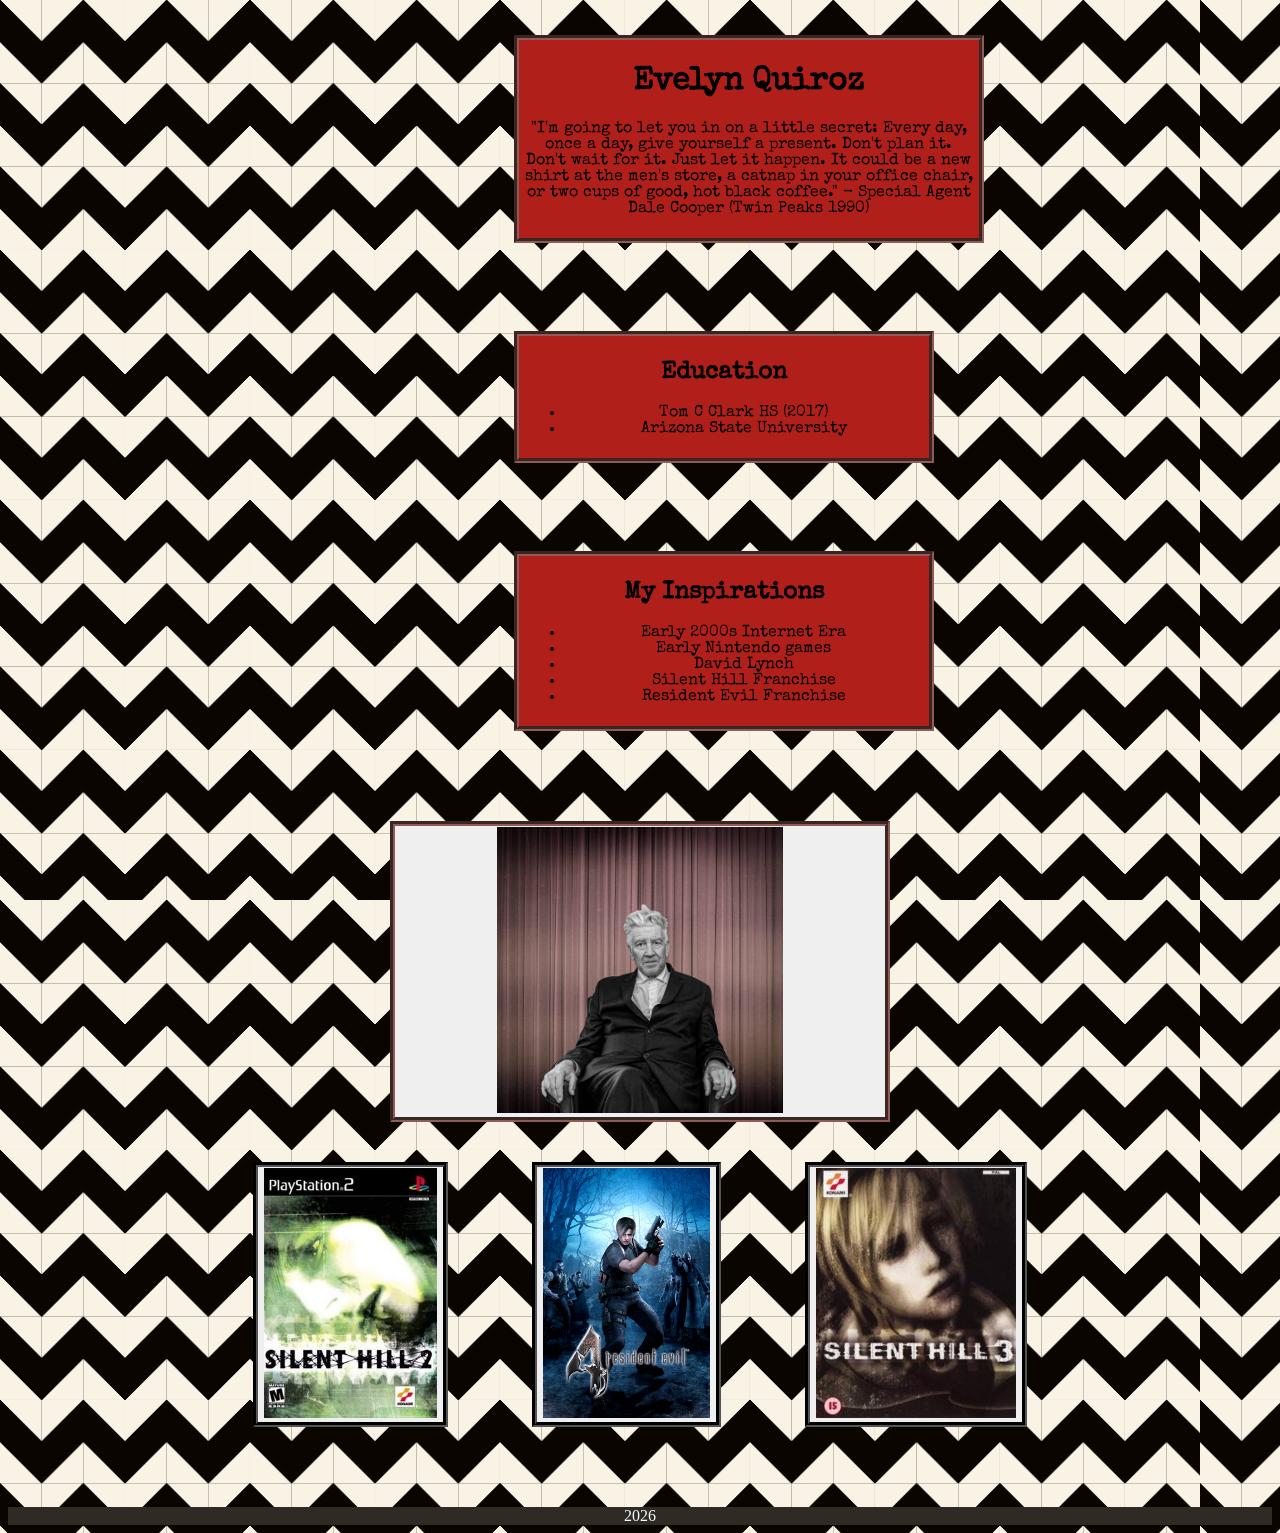
==== Week3/index.html @ b3eb1c49 "Add files via upload" ====
<!DOCTYPE html>
<html lang="en">
<head style="font-family: Cardo;"> 
    
    <link href="https://fonts.googleapis.com/css2?family=Special+Elite&display=swap" rel="stylesheet">
    
    <meta charset="UTF-8">
    <meta name="viewport" content="width=device-width, initial-scale=1.0">
    
    <title>Portfolio</title>
    <style>
        .title {
            font-family: Special Elite;
            border-style: groove;
            border-width: 5px;
            border-color: #8e5c57ff;
            padding: 5px;
            background-color: #b11f1aff;
            margin-top: 35px;
            margin-left: 40%;
        
        }
        .title {width: 450px;}

        .education {
            font-family: Special Elite;
            border-style: groove;
            border-width: 5px;
            border-color: #8e5c57ff;
            padding: 5px;
            background-color: #b11f1aff;
            margin-top: 70px;
             margin-left: 40%;
        }
        .education {width: 400px}

        .inspiration{
            font-family: Special Elite;
            border-style: groove;
            border-width: 5px;
            border-color: #8e5c57ff;
            padding: 5px;
            background-color: #b11f1aff;
            margin-top: 70px;
             margin-left: 40%;
        }
        .inspiration {width: 400px}
        

        
    </style>
</head>
<style>
    
    
    body {
        
         text-align: center;
        
        background-image: url("assets/css-pattern-by-magicpattern.png");
        background-size: auto;
        
        
        
    }
</style>
<body>
    <div class="title">
    <h1>Evelyn Quiroz</h1>
    <p>"I'm going to let you in on a little secret: Every day, once a day, give yourself a present. Don't plan it. Don't wait for it. Just let it happen. It could be a new shirt at the men's store, a catnap in your office chair, or two cups of good, hot black coffee." - Special Agent Dale Cooper (Twin Peaks 1990)</p>
    </div>
    <div>
        <br>
    </div>
    <div class="education"> 
        
        <h2>Education</h2>
        <ul>
            <li>Tom C Clark HS (2017)</li>
            <li>Arizona State University</li>
        </ul>
    </div>
    <div>
        <br>
    </div>

    <div class="inspiration">
        <h2>My Inspirations</h2>
        <ul>
            <li>Early 2000s Internet Era</li>
            <li>Early Nintendo games</li>
            <li>David Lynch</li>
            <li>Silent Hill Franchise</li>
            <li>Resident Evil Franchise</li>
        </ul>
    </div>
   <div class="inspo-cards" style="margin: 40px;">
    <button style="width: 500px; margin-top: 50px; border-style: groove;
            border-width: 5px; border-color: #8e5c57ff;" >
       
        <img src="assets\DavidLynch.jpg" alt="" style="width: 60%;" >
    </button>
    <br>
    <button style="margin: 40px; border-style: groove;
            border-width: 5px;">
        <img src="assets\Silent_Hill_2.jpg" style="height: 250px">
    </button>
    
    <button style="margin: 40px; border-style: groove;
            border-width: 5px;">
        <img src="assets\RE4.jpg" style="height: 250px;">
    </button>
    <button style="margin: 40px; border-style: groove;
            border-width: 5px;">
        <img src="assets\Sh3.jpg" style="height: 250px;">
  
    </button>
    </div>

</body>
   <footer style= "background-color: #2f2a24ff; color: azure;">2026</footer> 
</html>
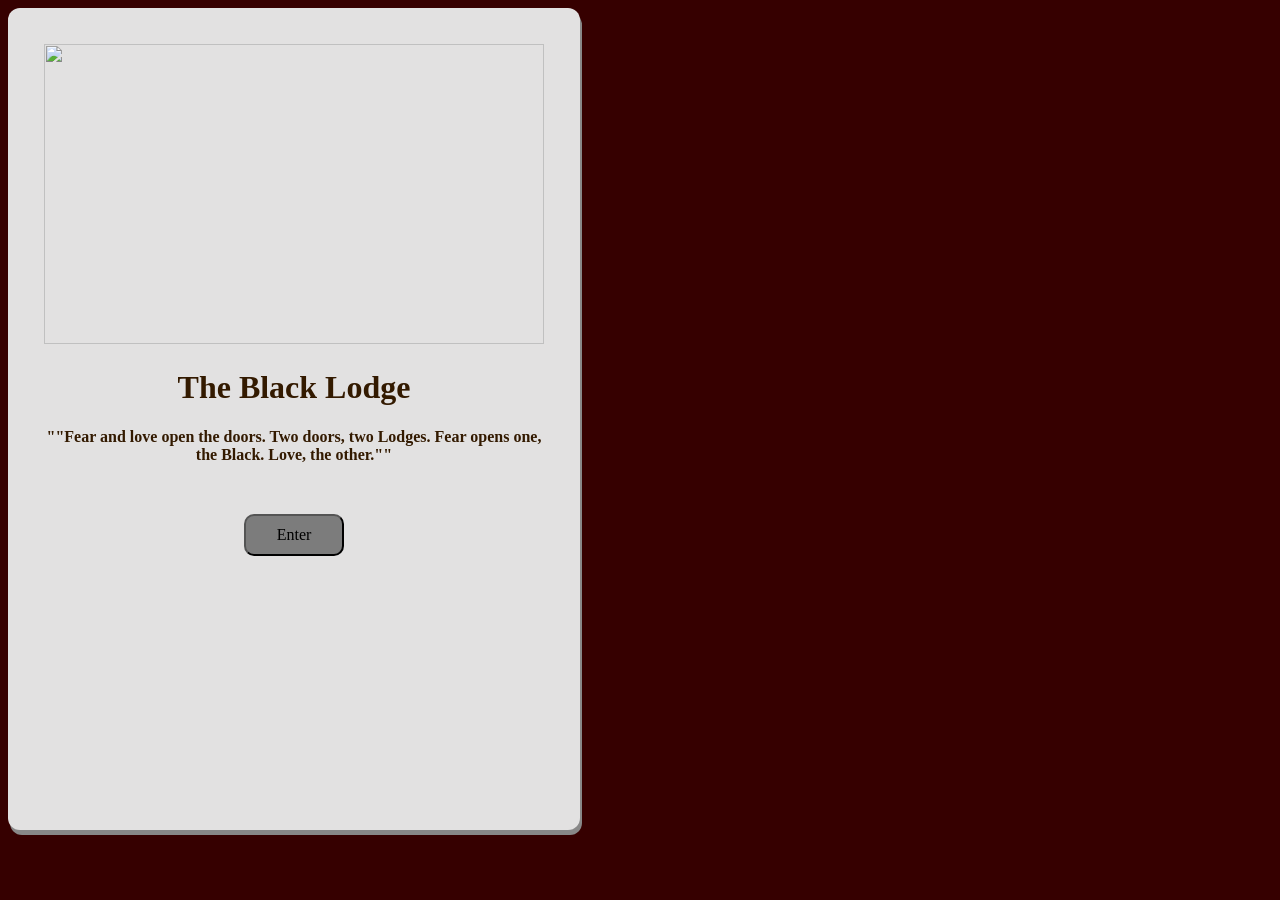
==== commit 6a2e2c52: "Add files via upload" ====
--- a/Week3/index.html
+++ b/Week3/index.html
@@ -1,122 +1,73 @@
 <!DOCTYPE html>
 <html lang="en">
-<head style="font-family: Cardo;"> 
-    
-    <link href="https://fonts.googleapis.com/css2?family=Special+Elite&display=swap" rel="stylesheet">
-    
+<head>
+  
+       
     <meta charset="UTF-8">
     <meta name="viewport" content="width=device-width, initial-scale=1.0">
-    
-    <title>Portfolio</title>
-    <style>
-        .title {
-            font-family: Special Elite;
-            border-style: groove;
-            border-width: 5px;
-            border-color: #8e5c57ff;
-            padding: 5px;
-            background-color: #b11f1aff;
-            margin-top: 35px;
-            margin-left: 40%;
-        
-        }
-        .title {width: 450px;}
-
-        .education {
-            font-family: Special Elite;
-            border-style: groove;
-            border-width: 5px;
-            border-color: #8e5c57ff;
-            padding: 5px;
-            background-color: #b11f1aff;
-            margin-top: 70px;
-             margin-left: 40%;
-        }
-        .education {width: 400px}
-
-        .inspiration{
-            font-family: Special Elite;
-            border-style: groove;
-            border-width: 5px;
-            border-color: #8e5c57ff;
-            padding: 5px;
-            background-color: #b11f1aff;
-            margin-top: 70px;
-             margin-left: 40%;
-        }
-        .inspiration {width: 400px}
+    <title>Black Lodge Card</title>
+     <link href="https://fonts.googleapis.com/css2?family=Redaction+50:ital,wght@0,400;0,700;1,400&family=Special+Elite&display=swap" rel="stylesheet">
+   
+</head>
+<style>
+    body {
+        background-color:rgb(54, 0, 0);
         
 
+    }
+    .card {
+            text-align: center;        
+            padding:36px;
+            border-radius: 12px;
+            margin-bottom: 12px;
+            font-family: "Redaction 50";
+            color: #331a00;
+            box-shadow: 2px 5px #888888;
+;   
+        }
+
+        .button {
+           padding: 10px;
+           width: 100px;
+           margin: 50px;
+           font-family: "Redaction 50";
+           font-size: medium;
+           background-color: rgb(124, 124, 124);
+           color: beige;
+           border-radius:10px;
         
-    </style>
-</head>
-<style>
-    
-    
-    body {
-        
-         text-align: center;
-        
-        background-image: url("assets/css-pattern-by-magicpattern.png");
-        background-size: auto;
-        
-        
-        
-    }
+
+        }
+        a:link {
+         color: rgb(0, 0, 0);
+         background-color: transparent;
+         text-decoration: none;
+        }
+
+        a:visited {
+         color: rgb(131, 0, 22);
+        background-color: transparent;
+        text-decoration: none;
+        }
+
+
+        a:hover {
+         color: red;
+        text-decoration: underline;
+        }
 </style>
 <body>
-    <div class="title">
-    <h1>Evelyn Quiroz</h1>
-    <p>"I'm going to let you in on a little secret: Every day, once a day, give yourself a present. Don't plan it. Don't wait for it. Just let it happen. It could be a new shirt at the men's store, a catnap in your office chair, or two cups of good, hot black coffee." - Special Agent Dale Cooper (Twin Peaks 1990)</p>
+    
+    <div class="card" style="height: 750px; width: 500px; background-color:rgb(226, 225, 225) " >
+     <img src="/assets\TheBlackLodge.png" alt="" style="width: 100%; height: 300px; object-fit: fill;">
+     <h1>The Black Lodge</h1>
+     <p style="font-weight: bolder;">
+        ""Fear and love open the doors. Two doors, two Lodges. Fear opens one, the Black. Love, the other.""
+        <br>
+        <button class="button">
+            <a href="https://www.youtube.com/watch?v=i5KRFamuJBQ">Enter</a>
+        </button>
+     </p>
     </div>
-    <div>
-        <br>
-    </div>
-    <div class="education"> 
-        
-        <h2>Education</h2>
-        <ul>
-            <li>Tom C Clark HS (2017)</li>
-            <li>Arizona State University</li>
-        </ul>
-    </div>
-    <div>
-        <br>
-    </div>
-
-    <div class="inspiration">
-        <h2>My Inspirations</h2>
-        <ul>
-            <li>Early 2000s Internet Era</li>
-            <li>Early Nintendo games</li>
-            <li>David Lynch</li>
-            <li>Silent Hill Franchise</li>
-            <li>Resident Evil Franchise</li>
-        </ul>
-    </div>
-   <div class="inspo-cards" style="margin: 40px;">
-    <button style="width: 500px; margin-top: 50px; border-style: groove;
-            border-width: 5px; border-color: #8e5c57ff;" >
-       
-        <img src="assets\DavidLynch.jpg" alt="" style="width: 60%;" >
-    </button>
-    <br>
-    <button style="margin: 40px; border-style: groove;
-            border-width: 5px;">
-        <img src="assets\Silent_Hill_2.jpg" style="height: 250px">
-    </button>
-    
-    <button style="margin: 40px; border-style: groove;
-            border-width: 5px;">
-        <img src="assets\RE4.jpg" style="height: 250px;">
-    </button>
-    <button style="margin: 40px; border-style: groove;
-            border-width: 5px;">
-        <img src="assets\Sh3.jpg" style="height: 250px;">
-  
-    </button>
-    </div>
-
 </body>
-   <footer style= "background-color: #2f2a24ff; color: azure;">2026</footer> 
 </html>
